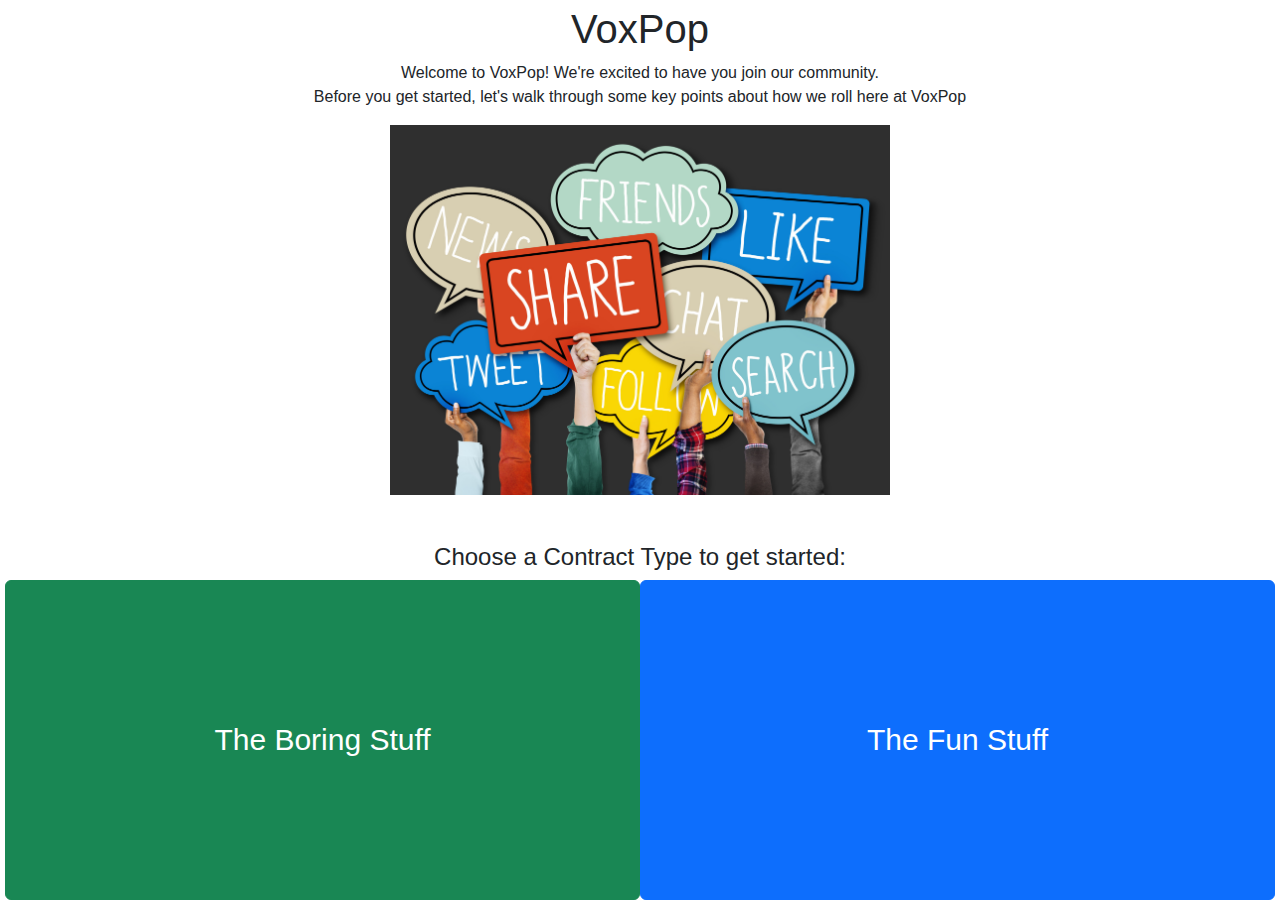
==== index.html @ c147a3cf "first commit" ====
<!DOCTYPE html>
<html lang="en">
<head>
    <meta charset="UTF-8">
    <meta content="width=device-width, initial-scale=1.0" name="viewport">
    <title>VoxPop Contract App</title>
    <link href="https://cdn.jsdelivr.net/npm/bootstrap@5.3.0/dist/css/bootstrap.min.css" rel="stylesheet">
    <link href="https://cdn.jsdelivr.net/npm/bootstrap-icons@1.10.0/font/bootstrap-icons.css" rel="stylesheet">
    <link href="https://cdnjs.cloudflare.com/ajax/libs/font-awesome/5.15.4/css/all.min.css" rel="stylesheet">
    <link href="style.css" rel="stylesheet">
</head>
<body>

<div class="container">
    <div class="text-center" id="home">
        <h1>VoxPop</h1>
        <p>
            Welcome to VoxPop! We're excited to have you join our community.
            <br/>
            Before you get started, let's walk through some key points about how we roll here at VoxPop
        </p>
        <img alt="VoxPop Logo" class="mb-4" src="assets/Vox Pop.jpg" width="500">
        <h4 class="mt-4">Choose a Contract Type to get started:</h4>
    </div>
</div>
<div class="action" id="actionButton">
    <button class="btn btn-success" onclick="showFullContract()">The Boring Stuff</button>
    <button class="btn btn-primary" onclick="startGuidedContract()">The Fun Stuff</button>
</div>
<div class="modal fade" id="Stage1Modal" tabindex="-1">
    <div class="modal-dialog modal-dialog-centered">
        <div class="modal-content">
            <div class="modal-header">
                <h5 class="modal-title" id="Stage1ModalLabel">Your Part of the Deal 🤝</h5>
                <button type="button" class="btn-close" data-bs-dismiss="modal"></button>
            </div>
            <div class="modal-body">
                <h6>All the options are necessary to keep your "Part of the Deal"</h6>
                <p>Here's a little agreement between us:</p>
                <ul>
                    <li> Everyone is welcome, but if you are under 13, you'll have to wait a bit
                        to join the VoxPop Family.
                    <li>Your account is you responsibility.</li>
                    <li>We want everyone to have fun, so we keep it respectful, legal and honest here.</li>
                    <li> What you post? You own it, but let us use it to make VoxPop amazing for you!</li>
                </ul>
            </div>
            <div class="modal-footer">
                <button class="btn btn-outline-danger" onclick="showFullContract()">View Full Contract</button>
                <button type="button" class="btn btn-secondary" data-bs-dismiss="modal">Got it!</button>
            </div>
        </div>
    </div>
</div>
<div class="modal fade" id="Stage2Modal" tabindex="-1">
    <div class="modal-dialog modal-dialog-centered">
        <div class="modal-content">
            <div class="modal-header">
                <h5 class="modal-title" id="Stage2ModalLabel">The services we offer 🎁</h5>
                <button type="button" class="btn-close" data-bs-dismiss="modal"></button>
            </div>
            <div class="modal-body">
                <p>Our mission is to foster a community grounded in <strong>Transparency</strong>, <strong>Integrity</strong>
                    and <strong>Social Responsibility</strong>.</p>
                <p>No matter what you've chosen to do on VoxPop, we offer that and so much more.</p>
                <ul>
                    <li><strong>Here to share pictures or videos?</strong>, you can share your world with our vast community.</li>
                    <li><strong>Message close ones?</strong>, you'll appreciate the secure and safe environment we've fostered for this</li>
                    <li><strong>Want to connect with like-minded people?</strong> We pride ourselves on providing seamless experiences for those seeking meaningful interactions.</li>
                    <li><strong>For those who wish to view interesting news and content</strong>, we continuously innovate, making sure you're always connected with the latest and viral content</li>
                </ul>
            </div>
            <div class="modal-footer">
                <button class="btn btn-outline-danger" onclick="showFullContract()">View Full Contract</button>
                <button type="button" class="btn btn-secondary" data-bs-dismiss="modal">Got it!</button>
            </div>
        </div>
    </div>
</div>
<script>
    function showFullContract() {
        window.location.href = 'contract.html';
    }

    function startGuidedContract(){
        window.location.href='guidedContract.html'
    }
</script>

<script src="https://cdnjs.cloudflare.com/ajax/libs/popper.js/1.14.7/umd/popper.min.js"></script>
<script src="https://cdn.jsdelivr.net/npm/bootstrap@5.3.0/dist/js/bootstrap.bundle.min.js"></script>
</body>
</html>
---- style.css ----
html {
    scroll-behavior: smooth;
}

body {
    display: flex;
    flex-direction: column;
    justify-content: center;
    font-family: Arial, sans-serif;
    padding: 5px 5px 0;
    min-height: 100vh;
}

.hidden {
    display: none;
}

.visible{
    display: flex;
    padding-bottom: 150px;
    flex-direction: column;
    justify-content: center;
    align-content: center;
    margin: auto;
}

.action{
    /*border: red 4px solid;*/
    display: flex;
    flex-direction:row;
    justify-content: center;
    flex: 1;
}

.action button{
    flex: 1;
    font-size: 30px;
    margin: 0;
}

.container {
    /*border: blue 1px solid;*/
    display: flex;
    flex-direction: column;
    align-items: center;
    justify-content: center;
}

#guidedContract{
    /*border: green 1px solid;*/
    display: flex;
    flex-direction: column;
    justify-content: center;
}


.column {
    padding: 20px;
    border-radius: 10px;
    transition: all 0.5s;
}

.column-primary {
    background-color: #007BFF;
    color: white;
}

.column-secondary {
    background-color: #6C757D;
    color: white;
}

.column-warning {
    background-color: #FFC107;
    color: black;
}


@keyframes fadeInRight {
    from {
        opacity: 0;
        transform: translateX(-100%);
    }
    to {
        opacity: 1;
        transform: translateX(0);
    }
}

#transparency {
    animation: fadeInRight 1s forwards 0.3s;
}

#integrity {
    animation: fadeInRight 1s forwards 0.6s;
}

#responsibility {
    animation: fadeInRight 1s forwards 0.9s;
}

.fas,
.bi
{
    color: #fff;
}

.shape {
    position: absolute;
    font-size: 2rem;
    pointer-events: none;
}

.x {
    color: #007BFF;
}

.o {
    color: #6C757D;
}

.triangle {
    color: #FFC107;
    width: 0;
    height: 0;
    border-left: 20px solid transparent;
    border-right: 20px solid transparent;
    border-bottom: 34.64px solid #FFC107;
}

.square {
    color: purple;
    width: 30px;
    height: 30px;
    background-color: orange;
}
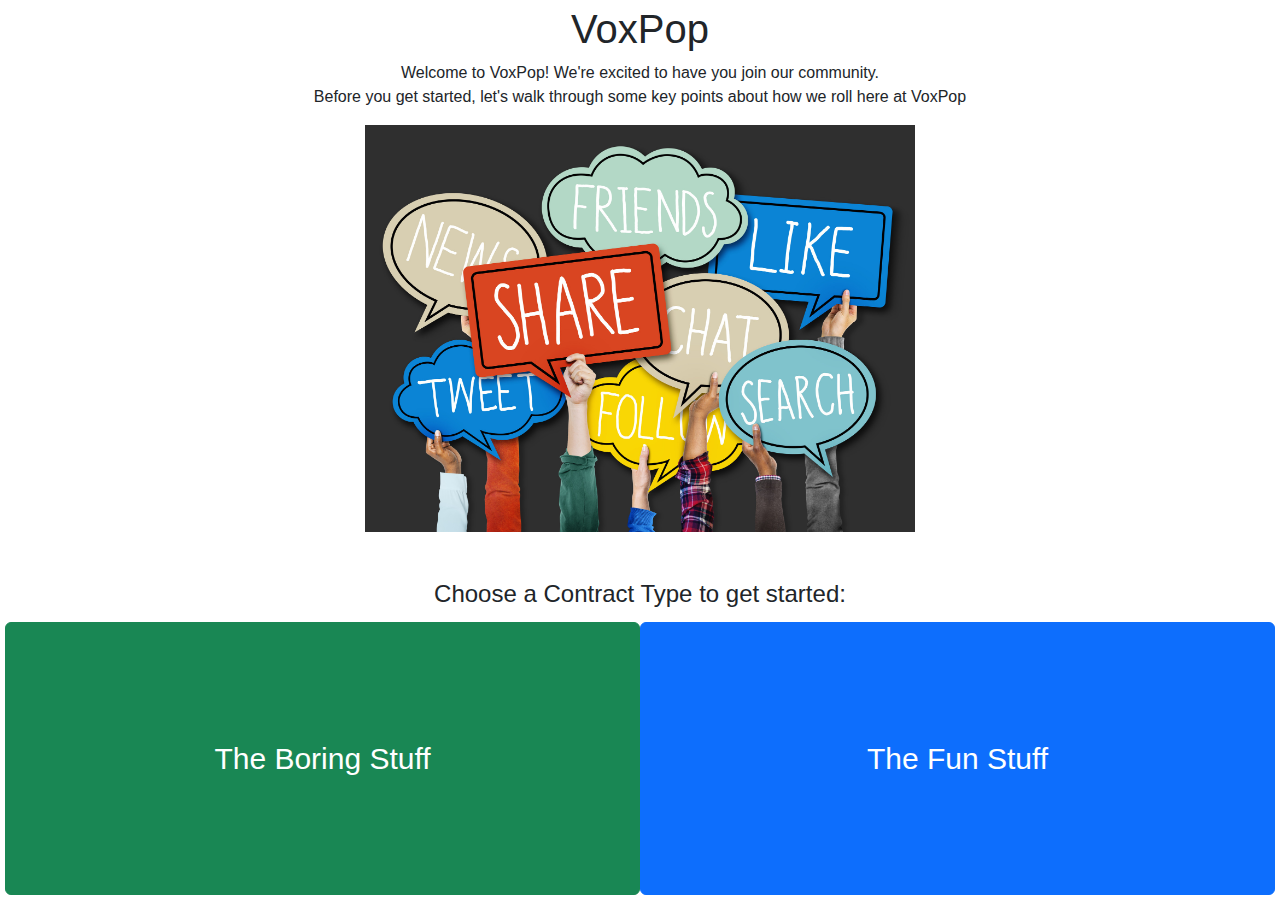
==== commit 2cb9a3cc: "changes to css file" ====
--- a/index.html
+++ b/index.html
@@ -19,7 +19,7 @@
             <br/>
             Before you get started, let's walk through some key points about how we roll here at VoxPop
         </p>
-        <img alt="VoxPop Logo" class="mb-4" src="assets/Vox Pop.jpg" width="500">
+        <img alt="VoxPop Logo" class="mb-4" src="assets/Vox Pop.jpg">
         <h4 class="mt-4">Choose a Contract Type to get started:</h4>
     </div>
 </div>
--- a/style.css
+++ b/style.css
@@ -11,11 +11,17 @@
     min-height: 100vh;
 }
 
+img.mb-4 {
+    width: 100%;
+    max-width: 550px;
+    height: auto;
+}
+
 .hidden {
     display: none;
 }
 
-.visible{
+.visible {
     display: flex;
     padding-bottom: 150px;
     flex-direction: column;
@@ -24,40 +30,37 @@
     margin: auto;
 }
 
-.action{
-    /*border: red 4px solid;*/
+.action {
     display: flex;
-    flex-direction:row;
+    flex:1;
+    flex-direction: row;
     justify-content: center;
-    flex: 1;
 }
 
-.action button{
-    flex: 1;
+.action button {
     font-size: 30px;
-    margin: 0;
+    margin: 5px 0;
+    width: 100%;
 }
 
 .container {
-    /*border: blue 1px solid;*/
     display: flex;
     flex-direction: column;
     align-items: center;
     justify-content: center;
 }
 
-#guidedContract{
-    /*border: green 1px solid;*/
+#guidedContract {
     display: flex;
     flex-direction: column;
     justify-content: center;
 }
 
-
 .column {
     padding: 20px;
     border-radius: 10px;
     transition: all 0.5s;
+    margin: 5px 0;
 }
 
 .column-primary {
@@ -75,7 +78,6 @@
     color: black;
 }
 
-
 @keyframes fadeInRight {
     from {
         opacity: 0;
@@ -87,50 +89,31 @@
     }
 }
 
-#transparency {
-    animation: fadeInRight 1s forwards 0.3s;
+#transparency, #integrity, #responsibility {
+    animation: fadeInRight 1s forwards;
 }
 
-#integrity {
-    animation: fadeInRight 1s forwards 0.6s;
-}
-
-#responsibility {
-    animation: fadeInRight 1s forwards 0.9s;
-}
-
-.fas,
-.bi
-{
+.fas, .bi {
     color: #fff;
 }
 
-.shape {
-    position: absolute;
-    font-size: 2rem;
-    pointer-events: none;
+/* Media Queries for mobile responsiveness */
+@media (max-width: 767px) {
+    .action {
+        flex-direction: column;
+    }
+
+    .action button {
+        margin: 10px 0;
+        width: 100%;
+    }
+
+    .container {
+        width: 100%;
+        padding: 0 15px;
+    }
+
+    #intro-statement {
+        width: 100%;
+    }
 }
-
-.x {
-    color: #007BFF;
-}
-
-.o {
-    color: #6C757D;
-}
-
-.triangle {
-    color: #FFC107;
-    width: 0;
-    height: 0;
-    border-left: 20px solid transparent;
-    border-right: 20px solid transparent;
-    border-bottom: 34.64px solid #FFC107;
-}
-
-.square {
-    color: purple;
-    width: 30px;
-    height: 30px;
-    background-color: orange;
-}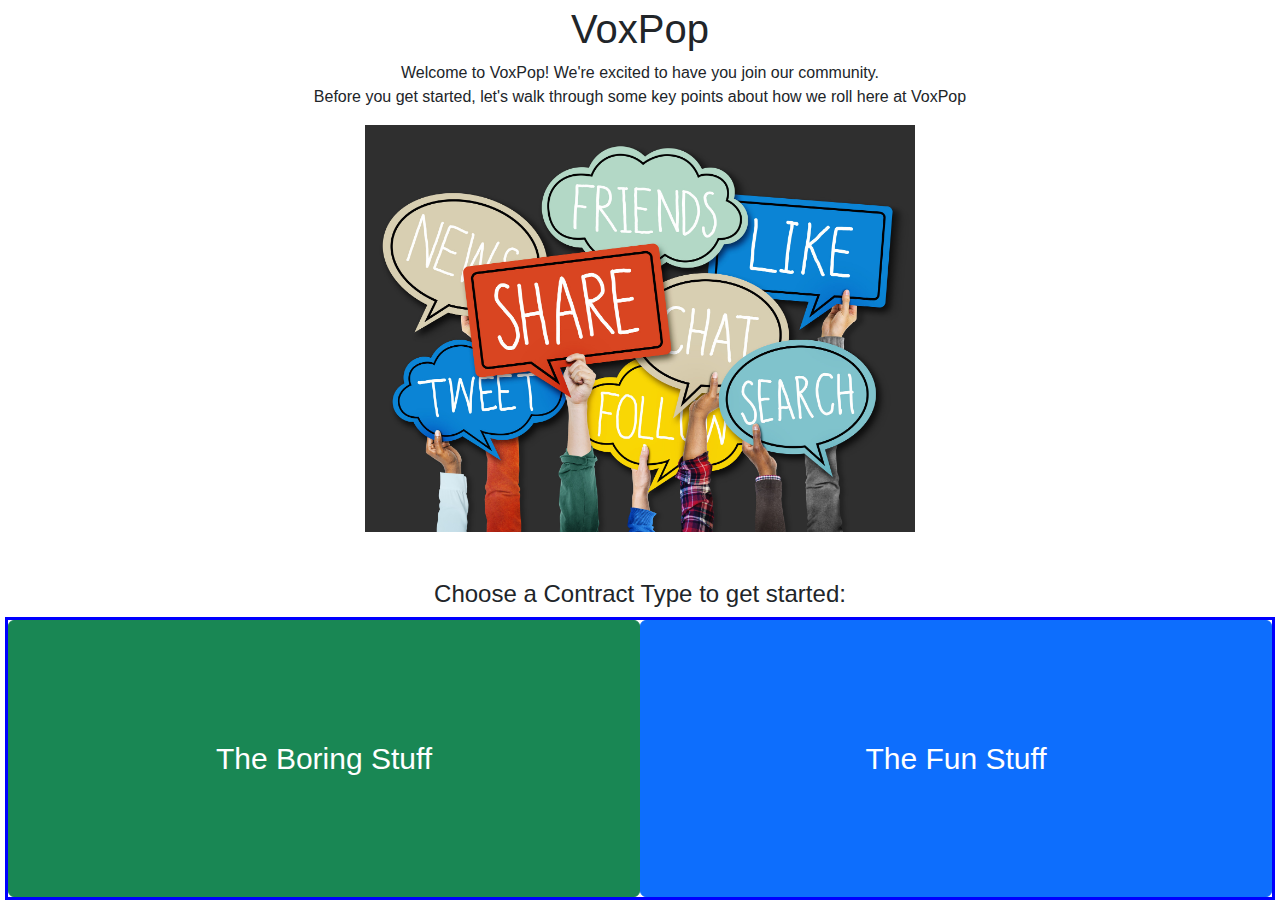
==== commit 565d3ec4: "more css changes" ====
--- a/index.html
+++ b/index.html
@@ -27,56 +27,6 @@
     <button class="btn btn-success" onclick="showFullContract()">The Boring Stuff</button>
     <button class="btn btn-primary" onclick="startGuidedContract()">The Fun Stuff</button>
 </div>
-<div class="modal fade" id="Stage1Modal" tabindex="-1">
-    <div class="modal-dialog modal-dialog-centered">
-        <div class="modal-content">
-            <div class="modal-header">
-                <h5 class="modal-title" id="Stage1ModalLabel">Your Part of the Deal 🤝</h5>
-                <button type="button" class="btn-close" data-bs-dismiss="modal"></button>
-            </div>
-            <div class="modal-body">
-                <h6>All the options are necessary to keep your "Part of the Deal"</h6>
-                <p>Here's a little agreement between us:</p>
-                <ul>
-                    <li> Everyone is welcome, but if you are under 13, you'll have to wait a bit
-                        to join the VoxPop Family.
-                    <li>Your account is you responsibility.</li>
-                    <li>We want everyone to have fun, so we keep it respectful, legal and honest here.</li>
-                    <li> What you post? You own it, but let us use it to make VoxPop amazing for you!</li>
-                </ul>
-            </div>
-            <div class="modal-footer">
-                <button class="btn btn-outline-danger" onclick="showFullContract()">View Full Contract</button>
-                <button type="button" class="btn btn-secondary" data-bs-dismiss="modal">Got it!</button>
-            </div>
-        </div>
-    </div>
-</div>
-<div class="modal fade" id="Stage2Modal" tabindex="-1">
-    <div class="modal-dialog modal-dialog-centered">
-        <div class="modal-content">
-            <div class="modal-header">
-                <h5 class="modal-title" id="Stage2ModalLabel">The services we offer 🎁</h5>
-                <button type="button" class="btn-close" data-bs-dismiss="modal"></button>
-            </div>
-            <div class="modal-body">
-                <p>Our mission is to foster a community grounded in <strong>Transparency</strong>, <strong>Integrity</strong>
-                    and <strong>Social Responsibility</strong>.</p>
-                <p>No matter what you've chosen to do on VoxPop, we offer that and so much more.</p>
-                <ul>
-                    <li><strong>Here to share pictures or videos?</strong>, you can share your world with our vast community.</li>
-                    <li><strong>Message close ones?</strong>, you'll appreciate the secure and safe environment we've fostered for this</li>
-                    <li><strong>Want to connect with like-minded people?</strong> We pride ourselves on providing seamless experiences for those seeking meaningful interactions.</li>
-                    <li><strong>For those who wish to view interesting news and content</strong>, we continuously innovate, making sure you're always connected with the latest and viral content</li>
-                </ul>
-            </div>
-            <div class="modal-footer">
-                <button class="btn btn-outline-danger" onclick="showFullContract()">View Full Contract</button>
-                <button type="button" class="btn btn-secondary" data-bs-dismiss="modal">Got it!</button>
-            </div>
-        </div>
-    </div>
-</div>
 <script>
     function showFullContract() {
         window.location.href = 'contract.html';
--- a/style.css
+++ b/style.css
@@ -8,7 +8,7 @@
     justify-content: center;
     font-family: Arial, sans-serif;
     padding: 5px 5px 0;
-    min-height: 100vh;
+    min-height: 100vh !important;
 }
 
 img.mb-4 {
@@ -31,15 +31,17 @@
 }
 
 .action {
+    border: blue 3px solid;
     display: flex;
     flex:1;
     flex-direction: row;
     justify-content: center;
+    max-height: 300px;
 }
 
 .action button {
     font-size: 30px;
-    margin: 5px 0;
+    margin-bottom: 0;
     width: 100%;
 }
 
@@ -97,7 +99,7 @@
     color: #fff;
 }
 
-/* Media Queries for mobile responsiveness */
+
 @media (max-width: 767px) {
     .action {
         flex-direction: column;
@@ -106,6 +108,7 @@
     .action button {
         margin: 10px 0;
         width: 100%;
+        flex: 1;
     }
 
     .container {
